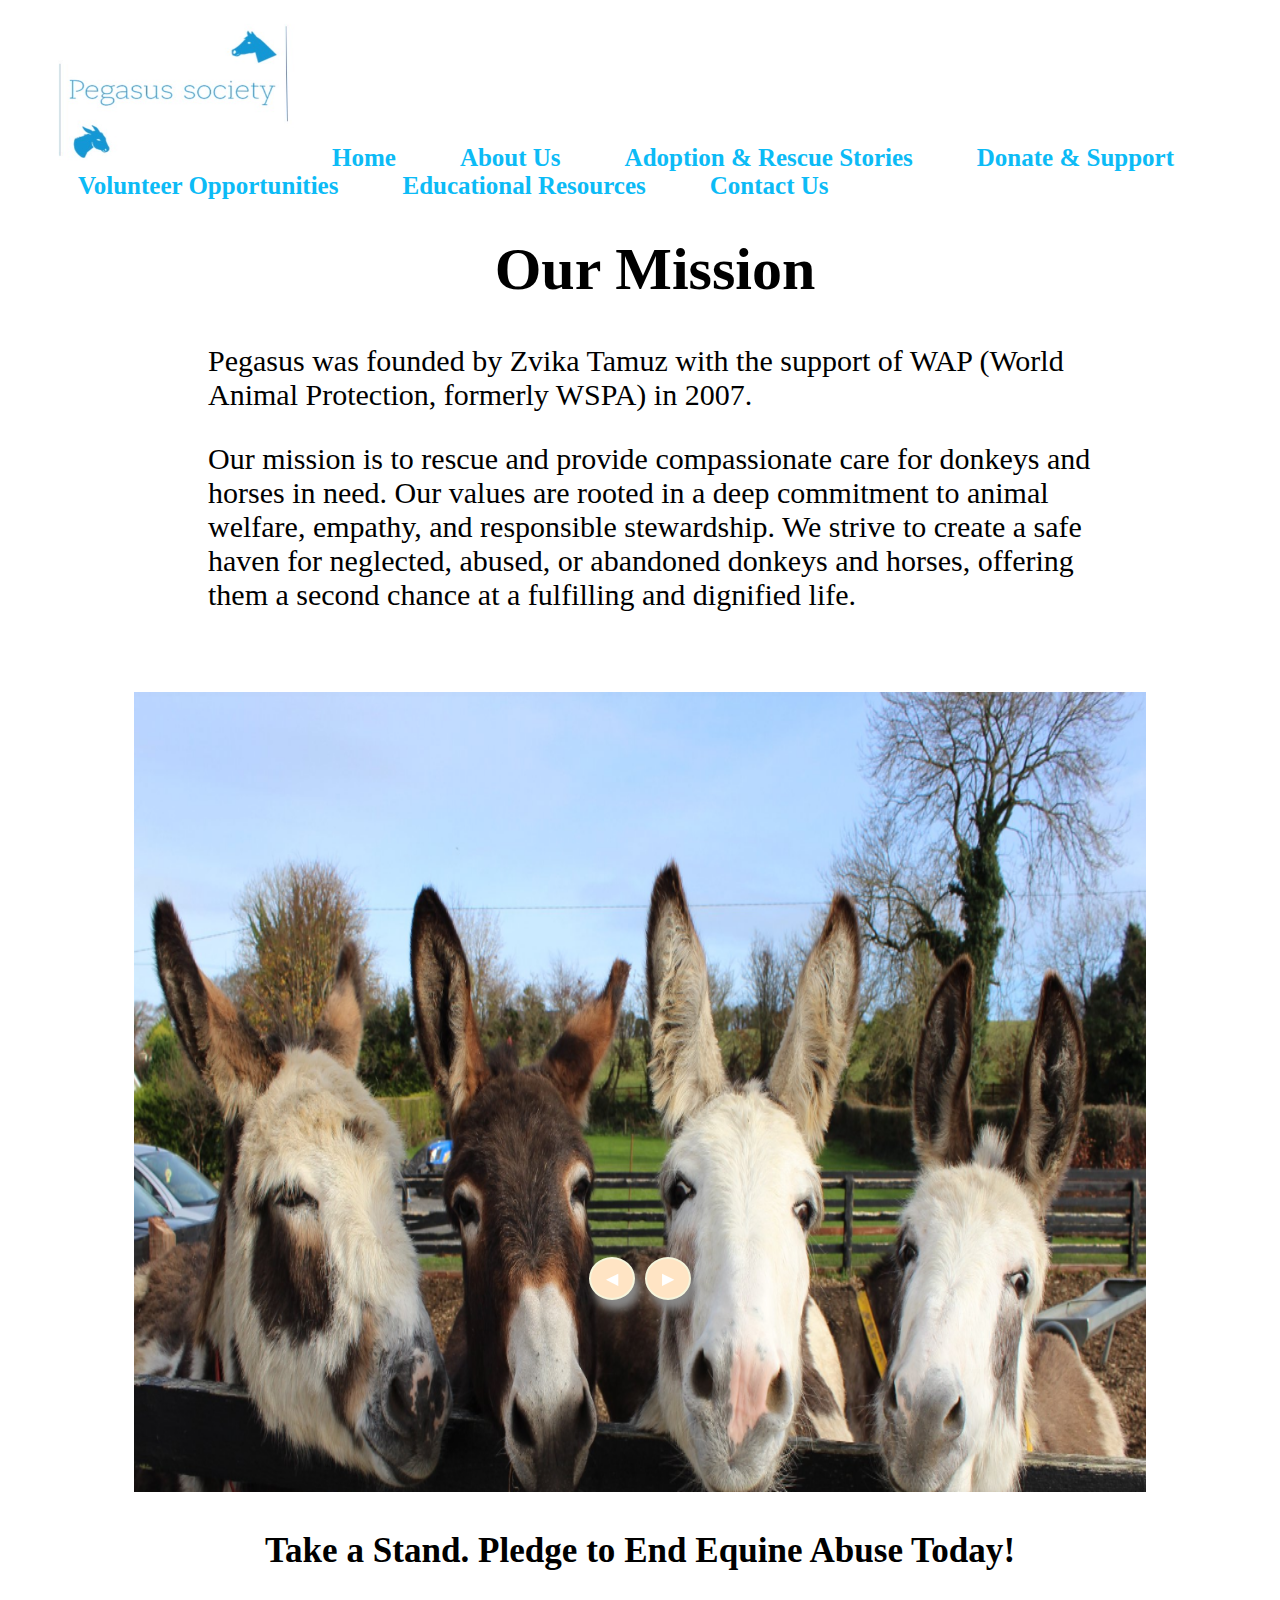
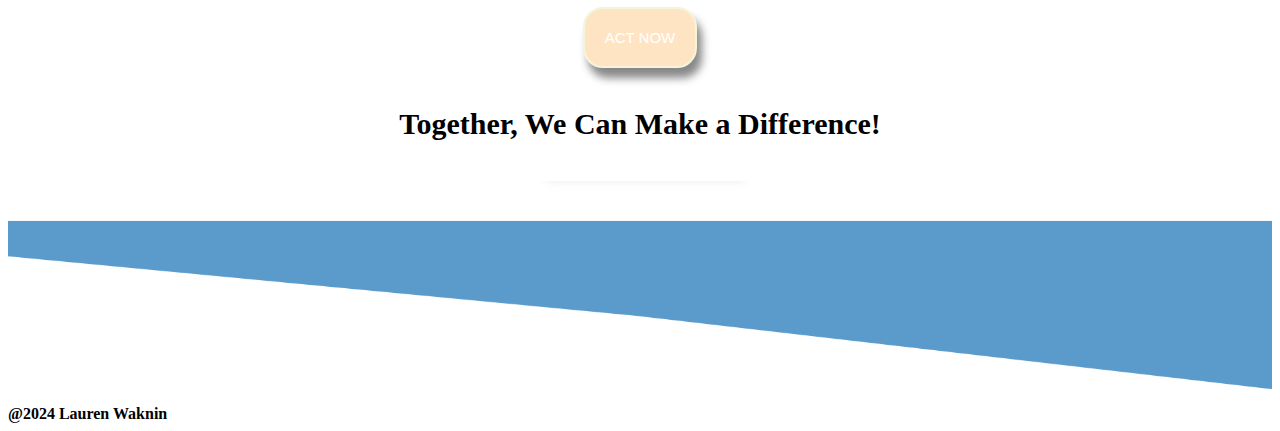
==== index.html @ 3e4b41f5 "prototype" ====
<!DOCTYPE html>
<html lang="en">
<head>
    <meta charset="UTF-8">
    <meta name="viewport" content="width=device-width, initial-scale=1.0">
    <title>Home Page</title>
    <link rel="stylesheet" href="styles/index.css">
</head>

    <nav class="navbar">
        <ul>
            <img id="logo" src="assets/logoTwo.JPG">
            <li><a href="index.html">Home</a></li>
            <li><a href="about.html">About Us</a></li>
            <li><a href="adoptionAndRescue.html">Adoption & Rescue Stories</a></li>
            <li><a href="donateAndSupport.html">Donate & Support</a></li>
            <li><a href="volunteer.html">Volunteer Opportunities</a></li>
            <li><a href="educationalRessources.html">Educational Resources</a></li>
            <li><a href="contactUs.html">Contact Us</a></li>
        </ul>
    </nav>
<div class="container">
    <div class="brief-overview">
        <h1>Our Mission</h1>
        <p>
            Pegasus was founded by Zvika Tamuz with the support of WAP (World Animal Protection, formerly WSPA) in 2007.
        </p>
        <p>
            Our mission is to rescue and provide compassionate care for donkeys and horses in need. 
            Our values are rooted in a deep commitment to animal welfare, empathy, and responsible stewardship. 
            We strive to create a safe haven for neglected, abused, or abandoned donkeys and horses, offering them a 
            second chance at a fulfilling and dignified life.
        </p>
    </div>

    <div id="carousel-container">
        <div id="carousel">
            <div class="carousel-item"><img src="assets/Carousel-one.png" alt="Donkey Drove image"></div>
            <div class="carousel-item"><img src="assets/Carousel-two.png" alt="Horse Hydrotherapy image"></div>
            <div class="carousel-item"><img src="assets/Carousel-three.png" alt="Horse and Donkey image"></div>
        </div>
    </div>

    <div class="carousel-buttons">
        <button onclick="prevSlide()">◀</button>
        <button onclick="nextSlide()">▶</button>
    </div>

    <div class="cta">
        <h3>Take a Stand. Pledge to End Equine Abuse Today!</h3>
        <a href="donateAndSupport.html"><button class="cta-btn">ACT NOW</button></a>
        <h4>Together, We Can Make a Difference!</h4>
        <img class="img" src="assets/cta-background.png" alt="Blue Wave Seperator">
    </div>

    <footer>
        @2024 Lauren Waknin
    </footer>
</div>
    <script src="script.js"></script>
</body>
</html>
---- styles/index.css ----
body{
    margin-top: 175px;
}

#logo{
    height: 150px;
    width: 250px;
}

.navbar{
    list-style-type: none;
    position: fixed;
    top:0;
    background-color: white;
}

li{
    display: inline;
    padding: 15px;
    margin: 15px;
}
a{
    text-decoration: none;
    font-size: 25px;
    font-weight: bold;
    color: rgb(12, 187, 246);
}

.navbar a:hover{
    color: orange;
}

h1{
    text-align: center;
}

.brief-overview{
    font-size: 30px;
    padding: 20px;
    margin: 30px;
    margin-left: 180px;
    margin-right: 150px;
}

.carousel-item img{
    width: 100%;
    height: 800px;    
}

#carousel-container {
    width: 80%;
    margin: auto;
    overflow: hidden;
}

#carousel {
    display: flex;
    transition: transform 0.5s ease-in-out;
}

.carousel-item {
    min-width: 100%;
}

.carousel-buttons {
    position: absolute;
    bottom: -400px;
    left: 50%;
    transform: translateX(-50%);
    display: flex;
}

button {
    cursor: pointer;
    border-radius: 50%;
    background-color: bisque;
    border: 2px solid beige;
    box-shadow: 5px 10px 8px #888888;
    color: #ffffff;
    font-size: 16px;
    padding: 10px 15px;
    margin: 0 5px;
}

button:hover {
      background-color: #2980b9;
  }

.cta{
    text-align: center;
    font-size: 30px;
}

.cta-btn{
    font-size: 15px;
    padding: 20px;
    border: 2px solid beige;
    border-radius: 20px;
    background-color: bisque;
    box-shadow: 5px 10px 8px #888888;
}

.cta .img{
    width: 100%;
}

footer{
    font-weight: bold;
}
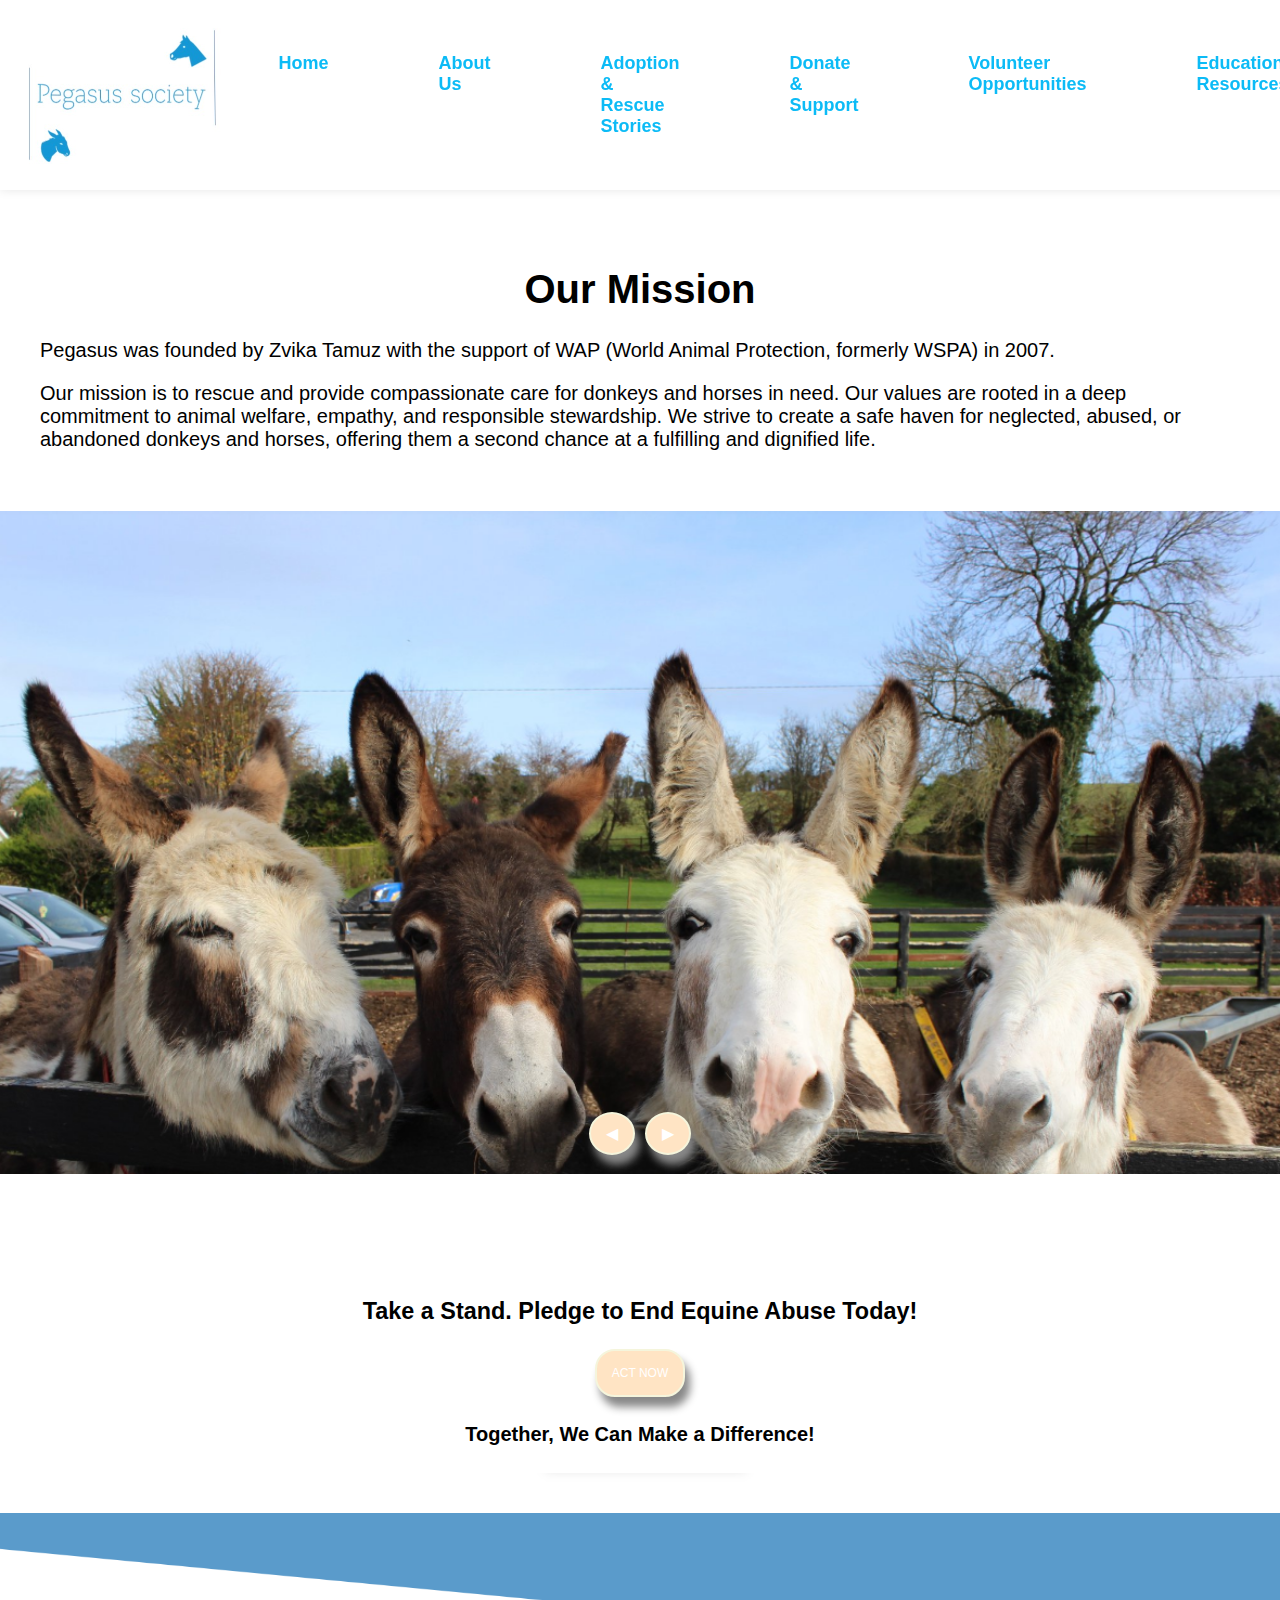
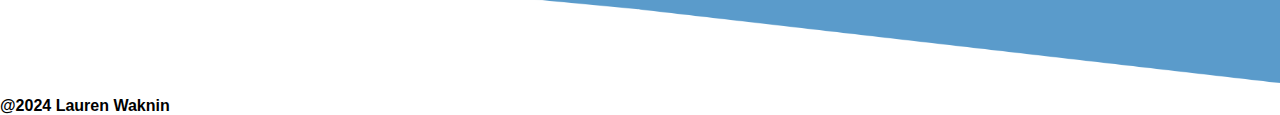
==== commit df5d7a11: "prototype-final" ====
--- a/index.html
+++ b/index.html
@@ -6,10 +6,10 @@
     <title>Home Page</title>
     <link rel="stylesheet" href="styles/index.css">
 </head>
-
     <nav class="navbar">
+        <img id="logo" src="assets/logoTwo.JPG">
+        <div class="menu-toggle">&#9776;</div>
         <ul>
-            <img id="logo" src="assets/logoTwo.JPG">
             <li><a href="index.html">Home</a></li>
             <li><a href="about.html">About Us</a></li>
             <li><a href="adoptionAndRescue.html">Adoption & Rescue Stories</a></li>
--- a/styles/index.css
+++ b/styles/index.css
@@ -1,54 +1,81 @@
-body{
-    margin-top: 175px;
+body {
+    left: 0;
+    margin: 0;
+    font-family: 'Arial', sans-serif;
 }
 
-#logo{
+#logo {
     height: 150px;
-    width: 250px;
+    width: auto;
+    max-width: 100%;
 }
 
-.navbar{
-    list-style-type: none;
+.navbar {
+    background-color: white;
+    padding: 20px;
+    box-shadow: 0 0 10px rgba(0, 0, 0, 0.1);
+    display: flex;
+    justify-content: space-between;
+    align-items: center;
     position: fixed;
-    top:0;
-    background-color: white;
+    width: 100%;
+    top: 0;
+    /* Fix the gap at the top */
+    z-index: 1000;
 }
 
-li{
-    display: inline;
-    padding: 15px;
-    margin: 15px;
+.menu-toggle {
+    font-size: 24px;
+    cursor: pointer;
+    display: none;
 }
-a{
+
+ul {
+    list-style-type: none;
+    margin: 0;
+    padding: 0;
+    display: flex;
+    justify-content: flex-start;
+}
+
+li {
+    margin: 0px 40px;
+    padding: 0px 15px;
+}
+
+a {
     text-decoration: none;
-    font-size: 25px;
+    font-size: 18px;
     font-weight: bold;
     color: rgb(12, 187, 246);
+    transition: color 0.3s ease;
 }
 
-.navbar a:hover{
+a:hover {
     color: orange;
 }
 
-h1{
+h1 {
     text-align: center;
+    padding-top: 200px;
+    /* Adjusted padding for smaller screens */
 }
 
-.brief-overview{
-    font-size: 30px;
+.brief-overview {
+    font-size: 20px;
     padding: 20px;
-    margin: 30px;
-    margin-left: 180px;
-    margin-right: 150px;
+    margin: 20px;
+    margin-left: 20px;
+    margin-right: 20px;
 }
 
-.carousel-item img{
+.carousel-item img {
     width: 100%;
-    height: 800px;    
+    height: auto;
 }
 
 #carousel-container {
-    width: 80%;
+    width: 100%;
     margin: auto;
     overflow: hidden;
 }
@@ -63,11 +90,11 @@
 }
 
 .carousel-buttons {
-    position: absolute;
-    bottom: -400px;
-    left: 50%;
-    transform: translateX(-50%);
+    position: relative;
+    top: -250px;
+    /* Adjust this value based on your design preference */
     display: flex;
+    justify-content: center;
 }
 
 button {
@@ -83,27 +110,66 @@
 }
 
 button:hover {
-      background-color: #2980b9;
-  }
-
-.cta{
-    text-align: center;
-    font-size: 30px;
+    background-color: #2980b9;
 }
 
-.cta-btn{
-    font-size: 15px;
-    padding: 20px;
+.cta {
+    text-align: center;
+    font-size: 20px;
+    margin-top: -150px;
+    padding-top: 20px;
+    /* Adjusted padding for smaller screens */
+}
+
+.cta-btn {
+    font-size: 12px;
+    padding: 15px;
     border: 2px solid beige;
     border-radius: 20px;
     background-color: bisque;
     box-shadow: 5px 10px 8px #888888;
 }
 
-.cta .img{
+.cta .img {
     width: 100%;
 }
 
-footer{
+footer {
     font-weight: bold;
+}
+
+/* Media Query for Responsive Design */
+@media screen and (max-width: 768px) {
+    .navbar {
+        flex-direction: column;
+        align-items: flex-start;
+    }
+
+    ul {
+        flex-direction: column;
+        align-items: flex-start;
+    }
+
+    li {
+        margin: 10px 0;
+        padding: 0;
+    }
+
+    .menu-toggle {
+        display: block;
+    }
+
+    .carousel-buttons {
+        bottom: 10px;
+        /* Adjusted bottom position for smaller screens */
+    }
+
+    h1 {
+        padding-top: 500px;
+        /* Adjusted padding for smaller screens */
+    }
+
+    h3{
+        padding-top: 100px;
+    }
 }